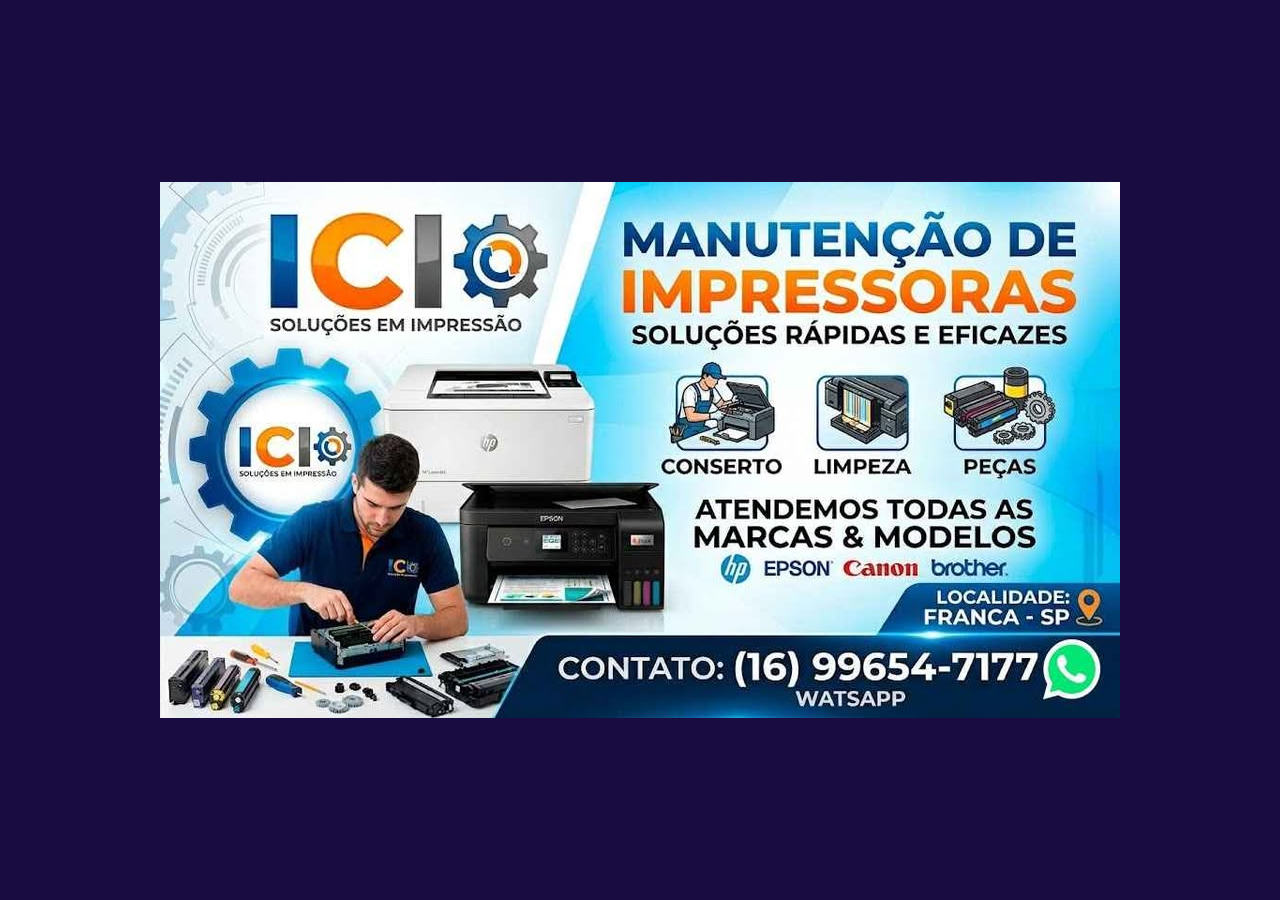
==== iciinformatica/iciimpresora/index.html @ 60e256c1 "Add files via upload" ====
<!DOCTYPE html>
<html lang="en" >
<head>
  <meta charset="UTF-8">
  <title>IA ICI</title>
  <link rel="stylesheet" href="./style.css">

</head>
<body>

 <img src="ici impresora.jpg" alt="">

  <script>
  document.addEventListener("DOMContentLoaded", function(event) {
      alterarPagina(10000);
  });

  function alterarPagina(timer) {
      setTimeout(() => {
          window.location.replace('icieletrico/index.html');
      }, timer);
  }
</script>
  
</body>
</html>
---- iciinformatica/iciimpresora/style.css ----
* {
  box-sizing: border-box;
  margin: 0;
  overflow-y: hidden; /* Hide scrollbars */
  overflow-x: hidden; /* Hide horizontal scrollbar */
}

body {
  min-height: 100vh;
  font-size: 50vmin;
  display: flex;
  justify-content: center;
  align-items: center;
  background: #190c40;
}

.rainbow-container {
  z-index: 1;
  transform: rotate(0deg) translateZ(0);
  transform-origin: center center;
  width: 1em;
  height: 1em;
  border: 1px solid rgba(255, 255, 255, 0.4);
  -webkit-animation: rainbow 3s infinite linear;
  border-radius: 0.5em;
  box-shadow: 0 0 0.3em 0.05em #2c116e, inset 0.03em 0 0.1em 0.02em #de66e4;
  transform-style: preserve-3d;
  perspective: 1em;
}

@keyframes rainbow {
  0% {
    transform: rotate(0deg) translateZ(0);
    box-shadow: 0 0 0.3em 0.05em #2c116e, inset 0.03em 0 0.1em 0.02em #de66e4;
  }
  25% {
    transform: rotate(90deg) translateZ(0);
    box-shadow: 0 0 0.3em 0.05em #28126a, inset 0.03em 0 0.1em 0.02em #34ceaa;
  }
  50% {
    transform: rotate(180deg) translateZ(0);
    box-shadow: 0 0 0.3em 0.05em #28126a, inset 0.03em 0 0.1em 0.02em #19b3f5;
  }
  75% {
    transform: rotate(270deg) translateZ(0);
    box-shadow: 0 0 0.3em 0.05em #28126a, inset 0.03em 0 0.1em 0.02em #3d52ac;
  }
  100% {
    transform: rotate(360deg) translateZ(0);
    box-shadow: 0 0 0.3em 0.05em #28126a, inset 0.03em 0 0.1em 0.02em #de66e4;
  }
}
.rainbow-container {
  position: relative;
}
.rainbow-container > div {
  position: absolute;
  top: 0.1em;
  left: 0.1em;
  width: 0.8em;
  height: 0.8em;
  border-radius: 50%;
}

.green {
  background: -webkit-linear-gradient(left, rgba(255, 255, 255, 0) 0%, rgba(255, 255, 255, 0) 60%, rgba(115, 213, 186, 0.8) 100%);
  transform: rotateY(0) skew(14deg) rotate3d(1.1, 1, 0.9, 0);
  animation: curve-rotate-green 6s infinite linear;
}

.pink {
  background: -webkit-linear-gradient(left, rgba(255, 255, 255, 0) 0%, rgba(255, 255, 255, 0) 50%, rgba(215, 115, 229, 0.8) 100%);
  transform: rotateY(180deg) skew(14deg) rotate3d(1.1, 1, 0.9, 0);
  animation: curve-rotate-pink 3s infinite linear;
}

@-webkit-keyframes curve-rotate-green {
  0% {
    transform: rotateY(0) skew(14deg) rotate3d(1.1, 1, 0.9, 0deg);
  }
  50% {
    transform: rotateY(0) skew(14deg) rotate3d(1.1, 1, 0.9, 180deg);
  }
  100% {
    transform: rotateY(0) skew(14deg) rotate3d(1.1, 1, 0.9, 360deg);
  }
}
@-moz-keyframes curve-rotate-green {
  0% {
    transform: rotateY(0) skew(14deg) rotate3d(1.1, 1, 0.9, 0deg);
  }
  50% {
    transform: rotateY(0) skew(14deg) rotate3d(1.1, 1, 0.9, 180deg);
  }
  100% {
    transform: rotateY(0) skew(14deg) rotate3d(1.1, 1, 0.9, 360deg);
  }
}
@-o-keyframes curve-rotate-green {
  0% {
    transform: rotateY(0) skew(14deg) rotate3d(1.1, 1, 0.9, 0deg);
  }
  50% {
    transform: rotateY(0) skew(14deg) rotate3d(1.1, 1, 0.9, 180deg);
  }
  100% {
    transform: rotateY(0) skew(14deg) rotate3d(1.1, 1, 0.9, 360deg);
  }
}
@keyframes curve-rotate-green {
  0% {
    transform: rotateY(0) skew(14deg) rotate3d(1.1, 1, 0.9, 0deg);
  }
  50% {
    transform: rotateY(0) skew(14deg) rotate3d(1.1, 1, 0.9, 180deg);
  }
  100% {
    transform: rotateY(0) skew(14deg) rotate3d(1.1, 1, 0.9, 360deg);
  }
}
@-webkit-keyframes curve-rotate-pink {
  0% {
    transform: rotateY(180deg) skew(14deg) rotate3d(1.1, 1, 0.9, 0deg);
  }
  50% {
    transform: rotateY(180deg) skew(14deg) rotate3d(1.1, 1, 0.9, 180deg);
  }
  100% {
    transform: rotateY(180deg) skew(14deg) rotate3d(1.1, 1, 0.9, 360deg);
  }
}
@-moz-keyframes curve-rotate-pink {
  0% {
    transform: rotateY(180deg) skew(14deg) rotate3d(1.1, 1, 0.9, 0deg);
  }
  50% {
    transform: rotateY(180deg) skew(14deg) rotate3d(1.1, 1, 0.9, 180deg);
  }
  100% {
    transform: rotateY(180deg) skew(14deg) rotate3d(1.1, 1, 0.9, 360deg);
  }
}
@-o-keyframes curve-rotate-pink {
  0% {
    transform: rotateY(180deg) skew(14deg) rotate3d(1.1, 1, 0.9, 0deg);
  }
  50% {
    transform: rotateY(180deg) skew(14deg) rotate3d(1.1, 1, 0.9, 180deg);
  }
  100% {
    transform: rotateY(180deg) skew(14deg) rotate3d(1.1, 1, 0.9, 360deg);
  }
}
@keyframes curve-rotate-pink {
  0% {
    transform: rotateY(180deg) skew(14deg) rotate3d(1.1, 1, 0.9, 0deg);
  }
  50% {
    transform: rotateY(180deg) skew(14deg) rotate3d(1.1, 1, 0.9, 180deg);
  }
  100% {
    transform: rotateY(180deg) skew(14deg) rotate3d(1.1, 1, 0.9, 360deg);
  }
}
.footer {
  position: fixed;
  bottom: 1em;
  right: 1em;
  font-size: 12px;
  font-style: italic;
  color: white;
}
.footer a {
  color: white;
}
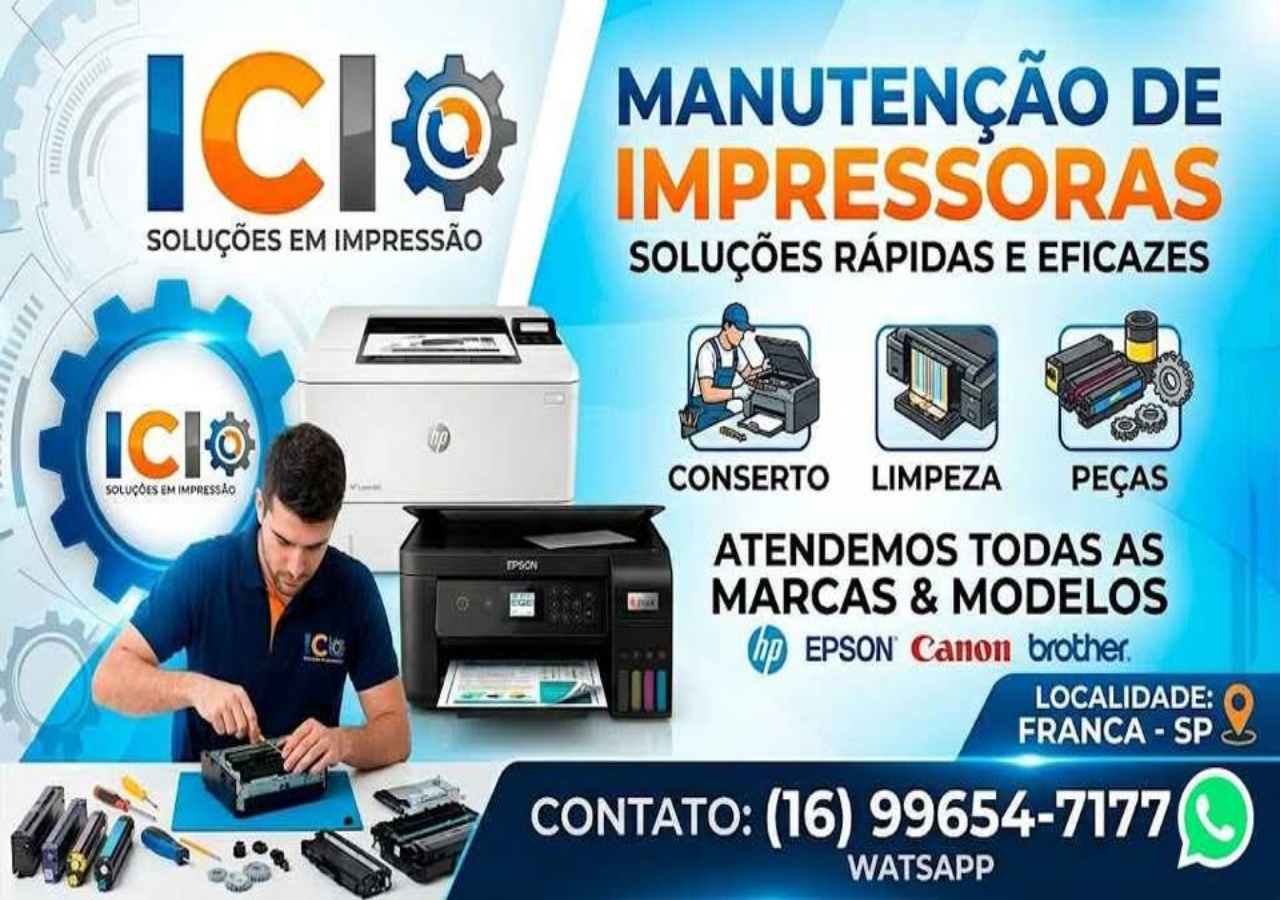
==== commit 962a66b3: "Update index.html" ====
--- a/iciinformatica/iciimpresora/index.html
+++ b/iciinformatica/iciimpresora/index.html
@@ -1,26 +1,31 @@
 <!DOCTYPE html>
-<html lang="en" >
+<html lang="en">
 <head>
   <meta charset="UTF-8">
   <title>IA ICI</title>
   <link rel="stylesheet" href="./style.css">
-
+  <style>
+    body {
+      margin: 0;
+      padding: 0;
+    }
+    img {
+      width: 100vw;
+      height: 100vh;
+    }
+  </style>
 </head>
 <body>
-
- <img src="ici impresora.jpg" alt="">
-
+  <img src="ici impresora.jpg" alt="">
   <script>
-  document.addEventListener("DOMContentLoaded", function(event) {
+    document.addEventListener("DOMContentLoaded", function(event) {
       alterarPagina(10000);
-  });
-
-  function alterarPagina(timer) {
+    });
+    function alterarPagina(timer) {
       setTimeout(() => {
-          window.location.replace('icieletrico/index.html');
+        window.location.replace('icieletrico/index.html');
       }, timer);
-  }
-</script>
-  
+    }
+  </script>
 </body>
 </html>
